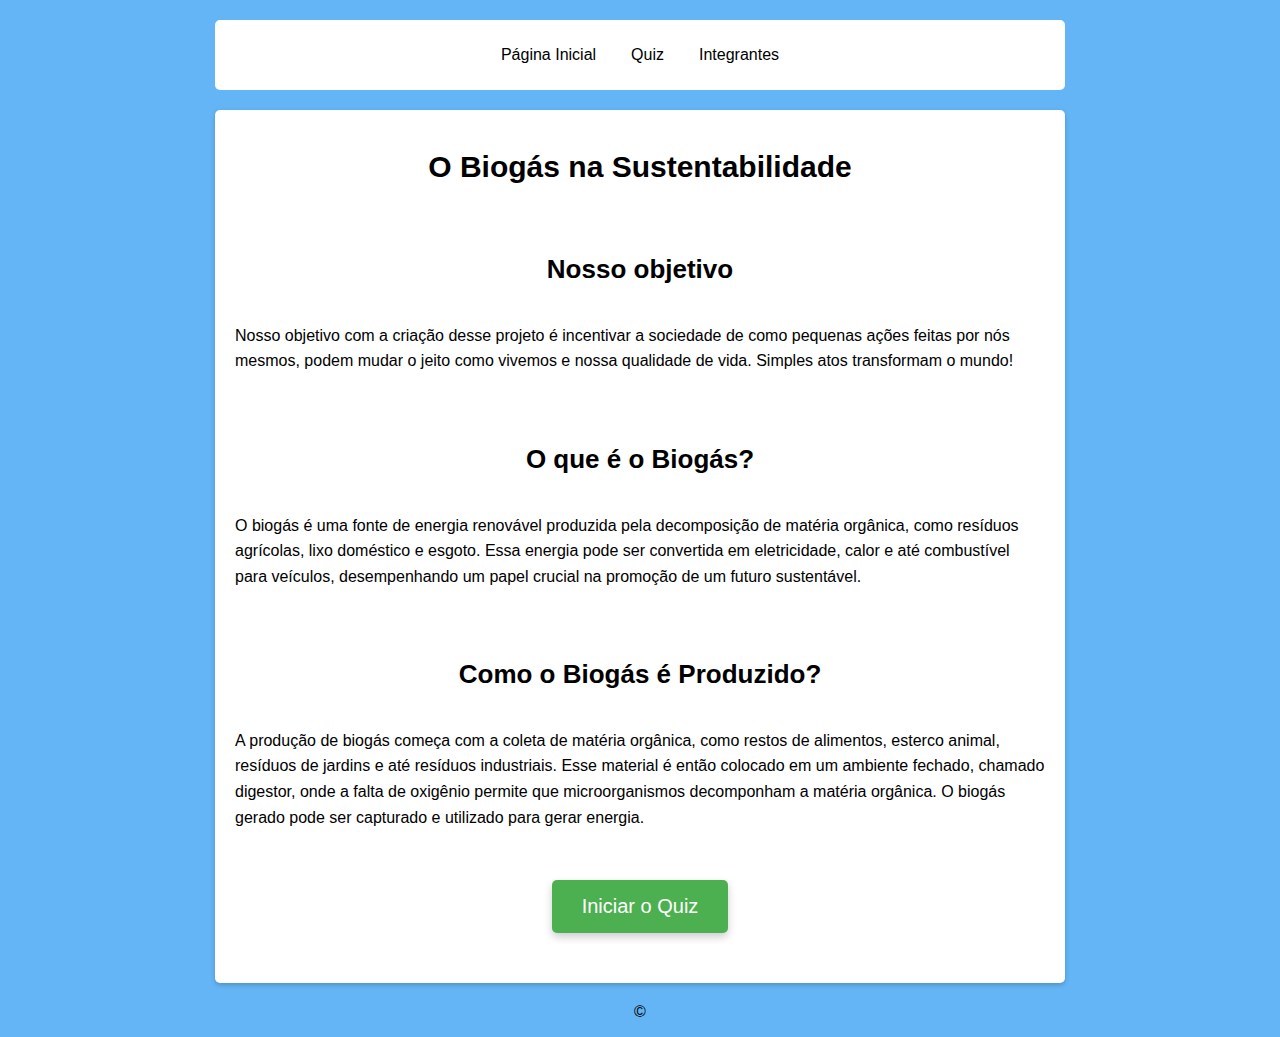
==== index.html @ 2411be3b "Update index.html" ====
<!DOCTYPE html>
<html lang="pt-BR">

<head>
    <meta charset="UTF-8">
    <meta name="viewport" content="width=device-width, initial-scale=1.0">
    <title>Biogás</title>
    <link rel="stylesheet" href="css/estilo.css">
</head>

<body>
    <!-- Cabeçalho da página -->
    <header>
        <nav>
            <ul>
                <li><a href="index.html">Página Inicial</a></li>
                <li><a href="quiz.html">Quiz</a></li>
                <li><a href="integrantes.html">Integrantes</a></li>
            </ul>
        </nav>
    </header>

    <main>
        <section id="informacoes-biogas">
            <h1>O Biogás na Sustentabilidade</h1>
            <h2>Nosso objetivo</h2>
            <p>Nosso objetivo com a criação desse projeto é incentivar a sociedade de como pequenas ações feitas por nós
                mesmos, podem mudar o jeito como vivemos e nossa qualidade de vida. Simples atos transformam o mundo!
            </p>

            <h2>O que é o Biogás?</h2>
            <p>O biogás é uma fonte de energia renovável produzida pela decomposição de matéria orgânica, como resíduos
                agrícolas, lixo doméstico e esgoto. Essa energia pode ser convertida em eletricidade, calor e até
                combustível para veículos, desempenhando um papel crucial na promoção de um futuro sustentável.</p>

            <h2>Como o Biogás é Produzido?</h2>
            <p>A produção de biogás começa com a coleta de matéria orgânica, como restos de alimentos, esterco animal,
                resíduos de jardins e até resíduos industriais. Esse material é então colocado em um ambiente fechado,
                chamado digestor, onde a falta de oxigênio permite que microorganismos decomponham a matéria orgânica. O
                biogás gerado pode ser capturado e utilizado para gerar energia.</p>


            <!-- Botão para iniciar quiz -->
            <a href="quiz.html" id="iniciar-quiz" class="btn">Iniciar o
                Quiz</a>
        </section>
    </main>

    <!-- Rodapé da página -->
    <footer>
        <p>&copy;</p>
    </footer>
</body>
<script src="js/chatbot.js"></script>


</html>
---- css/estilo.css ----
* {
    box-sizing: border-box;
}

body {
    font-family: 'Arial', sans-serif;
    background-color: #64b5f6;
    color: #000000;
    text-align: center;
    margin: 0;
    padding: 0;
    box-sizing: border-box;
}

/* cabeçalho */
header {
    background-color: #ffffff;
    max-width: 850px;
    width: 100%;
    border-radius: 5px;
    text-align: center;
    margin: 20px auto 0;
}

/* menu de navegacao */
header nav {
    display: flex;
    justify-content: center;
}

header nav ul {
    list-style: none;
    padding: 0;
    display: flex;
    gap: 15px;
    justify-content: center;
}

header nav ul li a {
    color: #000000;
    text-decoration: none;
    padding: 10px;
    display: inline-block;
}

header nav ul li a:hover {
    text-decoration: underline;
}

/* Seções */
section {
    display: flex;
    flex-direction: column;
    align-items: center;
    padding: 20px;
    margin: 20px auto;
    background: #ffffff;
    border-radius: 5px;
    box-shadow: 0 2px 5px rgba(0, 0, 0, 0.2);
    max-width: 850px;
    width: 100%;
    text-align: center;
    color: #000000;
}


section p {
    margin-bottom: 20px;
}

section img {
    max-width: 100%;
    height: auto;
    margin-top: 20px;
    border-radius: 5px;
}

#informacoes-biogas h1 {
    font-size: 30px;
}

#informacoes-biogas h2 {
    font-size: 26px;
    margin-top: 50px;
}

#informacoes-biogas p {
    text-align: left;
    font-size: 16px;
    line-height: 1.6;
    word-wrap: break-word;
}

/* botão de iniciar */
#iniciar-quiz {
    padding: 15px 30px;
    font-size: 20px;
    background-color: #4caf50;
    color: white;
    text-align: center;
    text-decoration: none;
    border-radius: 5px;
    cursor: pointer;
    transition: background-color 0.3s;
    box-shadow: 0 4px 8px rgba(0, 0, 0, 0.2);
    margin: 30px;
}

#iniciar-quiz:hover {
    background-color: #45a049;
}

#iniciar-quiz:disabled {
    background-color: #ccc;
    cursor: not-allowed;
    text-decoration: none;
}

/* tela do quiz */
#tela-quiz {
    background-color: #ffffff;
    padding: 30px;
    border-radius: 8px;
    width: 90%;
    max-width: 850px;
    margin: 30px auto;
    box-sizing: border-box;
    display: flex;
    flex-direction: column;
    align-items: center;
    justify-content: center;
    text-align: center;
}

/* perguntas */
.perguntas {
    display: flex;
    flex-direction: column;
    gap: 20px;
    margin-top: 20px;
    width: 100%;
}

.pergunta {
    background-color: #ffffff;
    padding: 20px;
    border: 1px solid #ccc;
    border-radius: 8px;
    width: 100%;
    box-sizing: border-box;
}

.pergunta .opcoes {
    display: flex;
    flex-direction: column;
    gap: 10px;
    align-items: center;
}


.opcao-resposta {
    width: 100%;
    padding: 12px 24px;
    font-size: 18px;
    cursor: pointer;
    border: none;
    background-color: #8f8f8f;
    color: #ffffff;
    border-radius: 5px;
    margin: 5px;
    transition: background-color 0.3s, transform 0.2s;
}


.opcao-resposta.selecionada {
    background-color: #4CAF50;
    color: white;
}

.opcao-resposta.correta {
    background-color: #4CAF50;
    color: white;
}

.opcao-resposta.errada {
    background-color: #f44336;
    color: white;
}

.opcao-resposta:hover {
    outline: 2px solid #4CAF50;
}

.opcao-resposta:disabled {
    background-color: #ddd;
    cursor: not-allowed;
}

.opcao-resposta.errada:disabled {
    background-color: #f44336;
    color: white;
}

.opcao-resposta.correta:disabled {
    background-color: #4CAF50;
    color: white;
}


#enviar-respostas {
    padding: 15px 30px;
    font-size: 20px;
    background-color: #4CAF50;
    color: white;
    border: none;
    border-radius: 5px;
    cursor: pointer;
    transition: background-color 0.3s;
    display: block;
    margin-top: 20px;
}


#enviar-respostas:hover {
    background-color: #45a049;
}

#enviar-respostas:disabled {
    background-color: #ccc;
    cursor: not-allowed;
}

/* Feedback do jogador */
.feedback {
    font-size: 18px;
    margin-top: 10px;
}

/* resultado final */
#resultado-final {
    margin-top: 20px;
    font-size: 22px;
    font-weight: bold;
    color: #2196F3;
    padding: 20px;
    background-color: #e0f7fa;
    border-radius: 8px;
    text-align: center;
}

/* botão tentar novamente */
#tentar-novamente {
    padding: 15px 30px;
    font-size: 20px;
    background-color: #FF5722;
    color: white;
    border: none;
    border-radius: 5px;
    cursor: pointer;
    transition: background-color 0.3s;
    display: block;
    margin-top: 20px;
}

#tentar-novamente:hover {
    background-color: #e64a19;
}

#tentar-novamente:disabled {
    background-color: #ccc;
    cursor: not-allowed;
}

/* integrantes */
#integrantes {
    text-align: center;
}

.foto-integrante {
    aspect-ratio: 1/1;
    width: 50%;
    max-width: 500px;
    height: auto;
    display: block;
    margin-left: auto;
    margin-right: auto;
}

/* Ícone do LinkedIn */
a.linkedin-icon i {
    font-size: 48px;
    color: #0A66C2;
    transition: color 0.3s;
    margin-right: 10px;
}

a.linkedin-icon i:hover {
    color: #004182;
}

/* Ícone do GitHub */
a.github-icon i {
    font-size: 48px;
    color: #333;
    transition: color 0.3s;
}

a.github-icon i:hover {
    color: #000;
}

#contato {
    background-color: #ffffff;
    padding: 20px;
    border-radius: 8px;
    box-shadow: 0 2px 5px rgba(0, 0, 0, 0.1);
    margin: 30px auto;
}

#form-contato {
    display: flex;
    flex-direction: column;
    gap: 15px;
}

#form-contato label {
    font-size: 16px;
    font-weight: bold;
}

#form-contato input,
#form-contato textarea {
    padding: 10px;
    font-size: 14px;
    border-radius: 5px;
    border: 1px solid #ccc;
    resize: none;
    width: 300px;
}

#form-contato button {
    padding: 10px 20px;
    font-size: 16px;
    background-color: #388e3c;
    color: white;
    border: none;
    border-radius: 5px;
    cursor: pointer;
    transition: background-color 0.3s;
}

#form-contato button:hover {
    background-color: #2e7d32;
}


@media (max-width: 900px) {

    header {
        width: 90%;
    }

    #tela-quiz {
        padding: 20px;
        width: 90%;
        margin: 20px auto;
    }

    .pergunta {
        padding: 15px;
    }

    .opcao-resposta {
        font-size: 16px;
        padding: 10px 20px;
    }

    #enviar-respostas,
    #tentar-novamente {
        font-size: 18px;
        padding: 12px 24px;
    }

    section {
        max-width: 90%;
        padding: 15px;
    }

    #informacoes-biogas h1 {
        font-size: 28px;
    }

    #informacoes-biogas h2 {
        font-size: 24px;
    }

}

@media (max-width: 600px) {
    #tela-quiz {
        padding: 15px;
        width: 90%;
        margin: 10px auto;
    }

    .pergunta {
        padding: 12px;
    }

    .opcao-resposta {
        font-size: 14px;
        padding: 8px 16px;
    }

    #enviar-respostas,
    #tentar-novamente {
        font-size: 16px;
        padding: 10px 20px;
    }

    section {
        padding: 10px;
        margin: 10px auto;
        width: 100%;
    }

    #informacoes-biogas h1 {
        font-size: 26px;
    }

    #informacoes-biogas h2 {
        font-size: 22px;
    }


    .feedback,
    #resultado-final,
    .pergunta {
        font-size: 14px;
    }
}
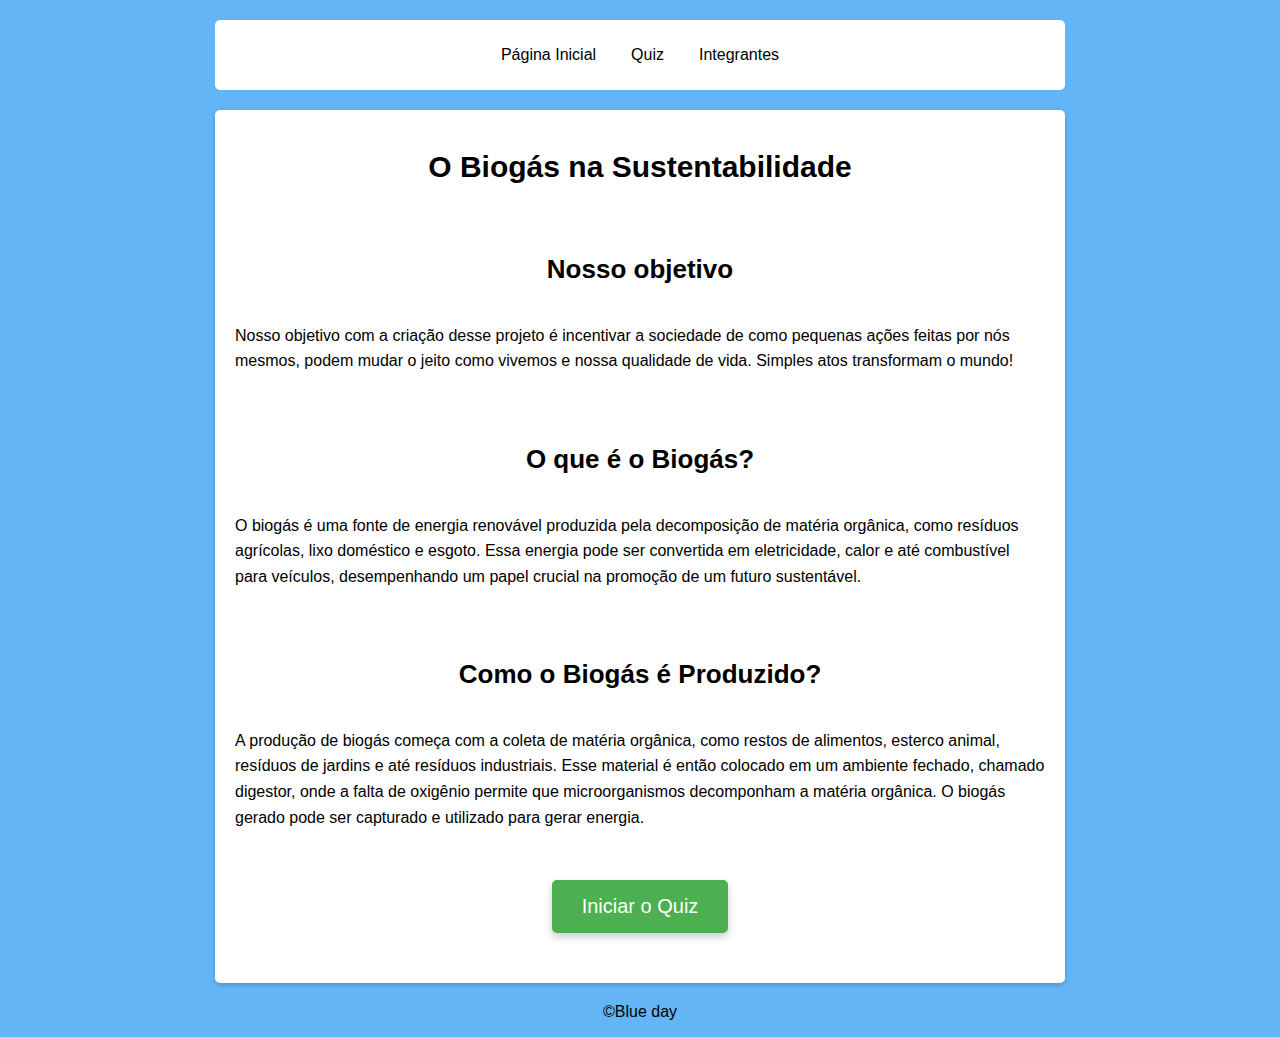
==== commit 536acd63: "copy" ====
--- a/index.html
+++ b/index.html
@@ -48,7 +48,7 @@
 
     <!-- Rodapé da página -->
     <footer>
-        <p>&copy;</p>
+        <p>&copy;Blue day</p>
     </footer>
 </body>
 <script src="js/chatbot.js"></script>
--- a/css/estilo.css
+++ b/css/estilo.css
@@ -62,7 +62,6 @@
     text-align: center;
     color: #000000;
 }
-
 
 section p {
     margin-bottom: 20px;
@@ -157,7 +156,6 @@
     align-items: center;
 }
 
-
 .opcao-resposta {
     width: 100%;
     padding: 12px 24px;
@@ -171,7 +169,6 @@
     transition: background-color 0.3s, transform 0.2s;
 }
 
-
 .opcao-resposta.selecionada {
     background-color: #4CAF50;
     color: white;
@@ -205,7 +202,6 @@
     background-color: #4CAF50;
     color: white;
 }
-
 
 #enviar-respostas {
     padding: 15px 30px;
@@ -219,7 +215,6 @@
     display: block;
     margin-top: 20px;
 }
-
 
 #enviar-respostas:hover {
     background-color: #45a049;
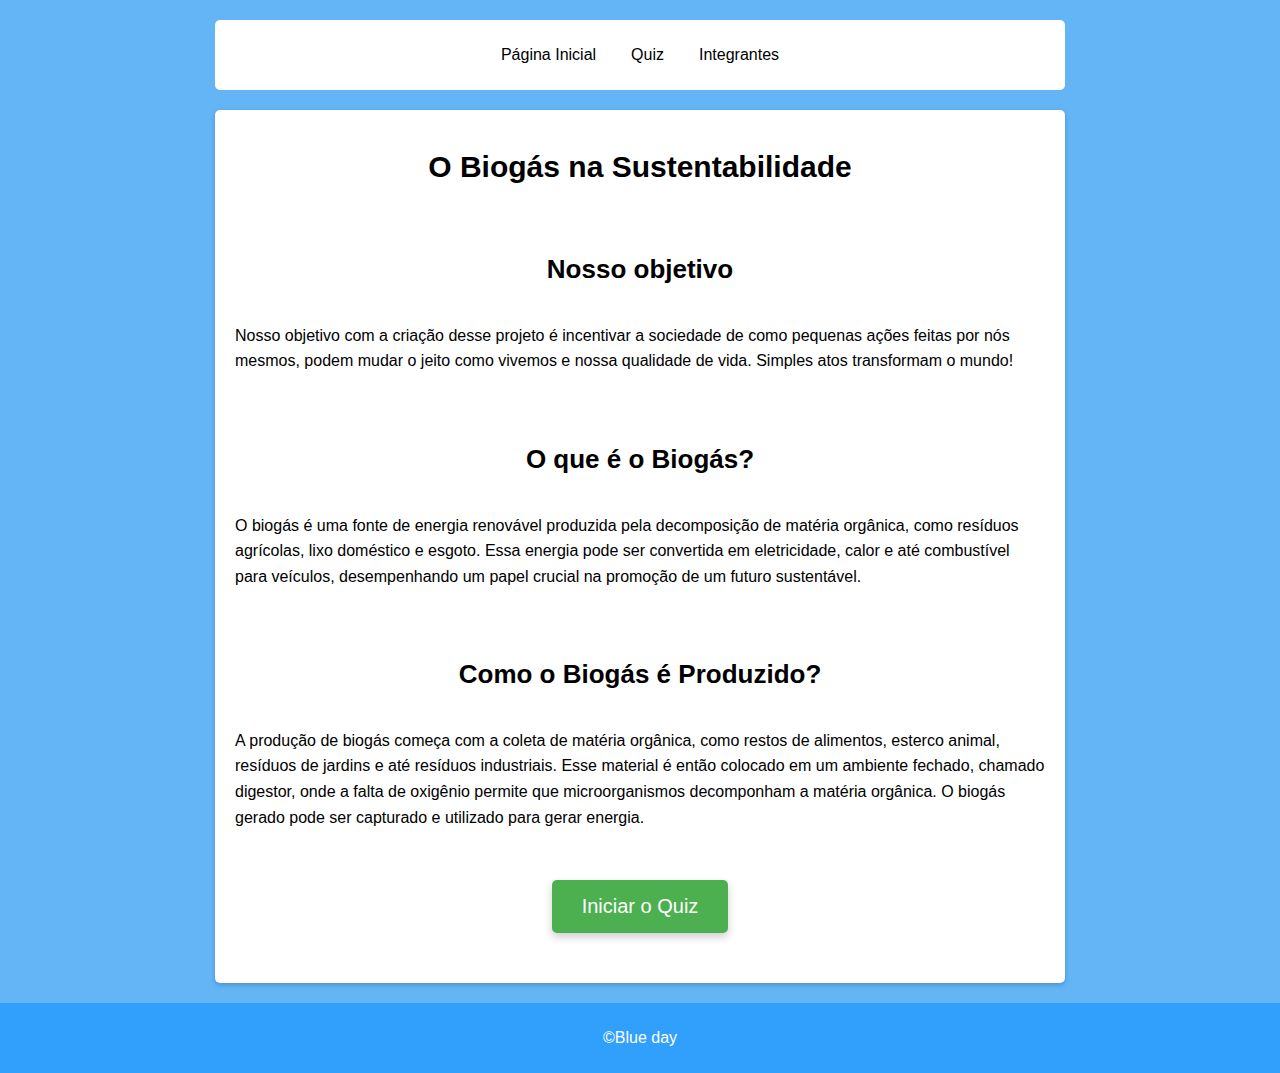
==== commit 9cff21b5: "Update index.html" ====
--- a/index.html
+++ b/index.html
@@ -41,8 +41,7 @@
 
 
             <!-- Botão para iniciar quiz -->
-            <a href="quiz.html" id="iniciar-quiz" class="btn">Iniciar o
-                Quiz</a>
+            <a href="quiz.html" id="iniciar-quiz" class="btn">Iniciar o Quiz</a>
         </section>
     </main>
 
--- a/css/estilo.css
+++ b/css/estilo.css
@@ -109,6 +109,14 @@
     background-color: #45a049;
 }
 
+/* rodape */
+footer{
+    text-align: center;
+    padding: 10px 0;
+    background-color: #30a0fc;
+    color: #ffffff;
+}
+
 #iniciar-quiz:disabled {
     background-color: #ccc;
     cursor: not-allowed;
@@ -118,11 +126,11 @@
 /* tela do quiz */
 #tela-quiz {
     background-color: #ffffff;
-    padding: 30px;
-    border-radius: 8px;
+    padding: 20px;
+    border-radius: 5px;
     width: 90%;
     max-width: 850px;
-    margin: 30px auto;
+    margin: 20px auto;
     box-sizing: border-box;
     display: flex;
     flex-direction: column;
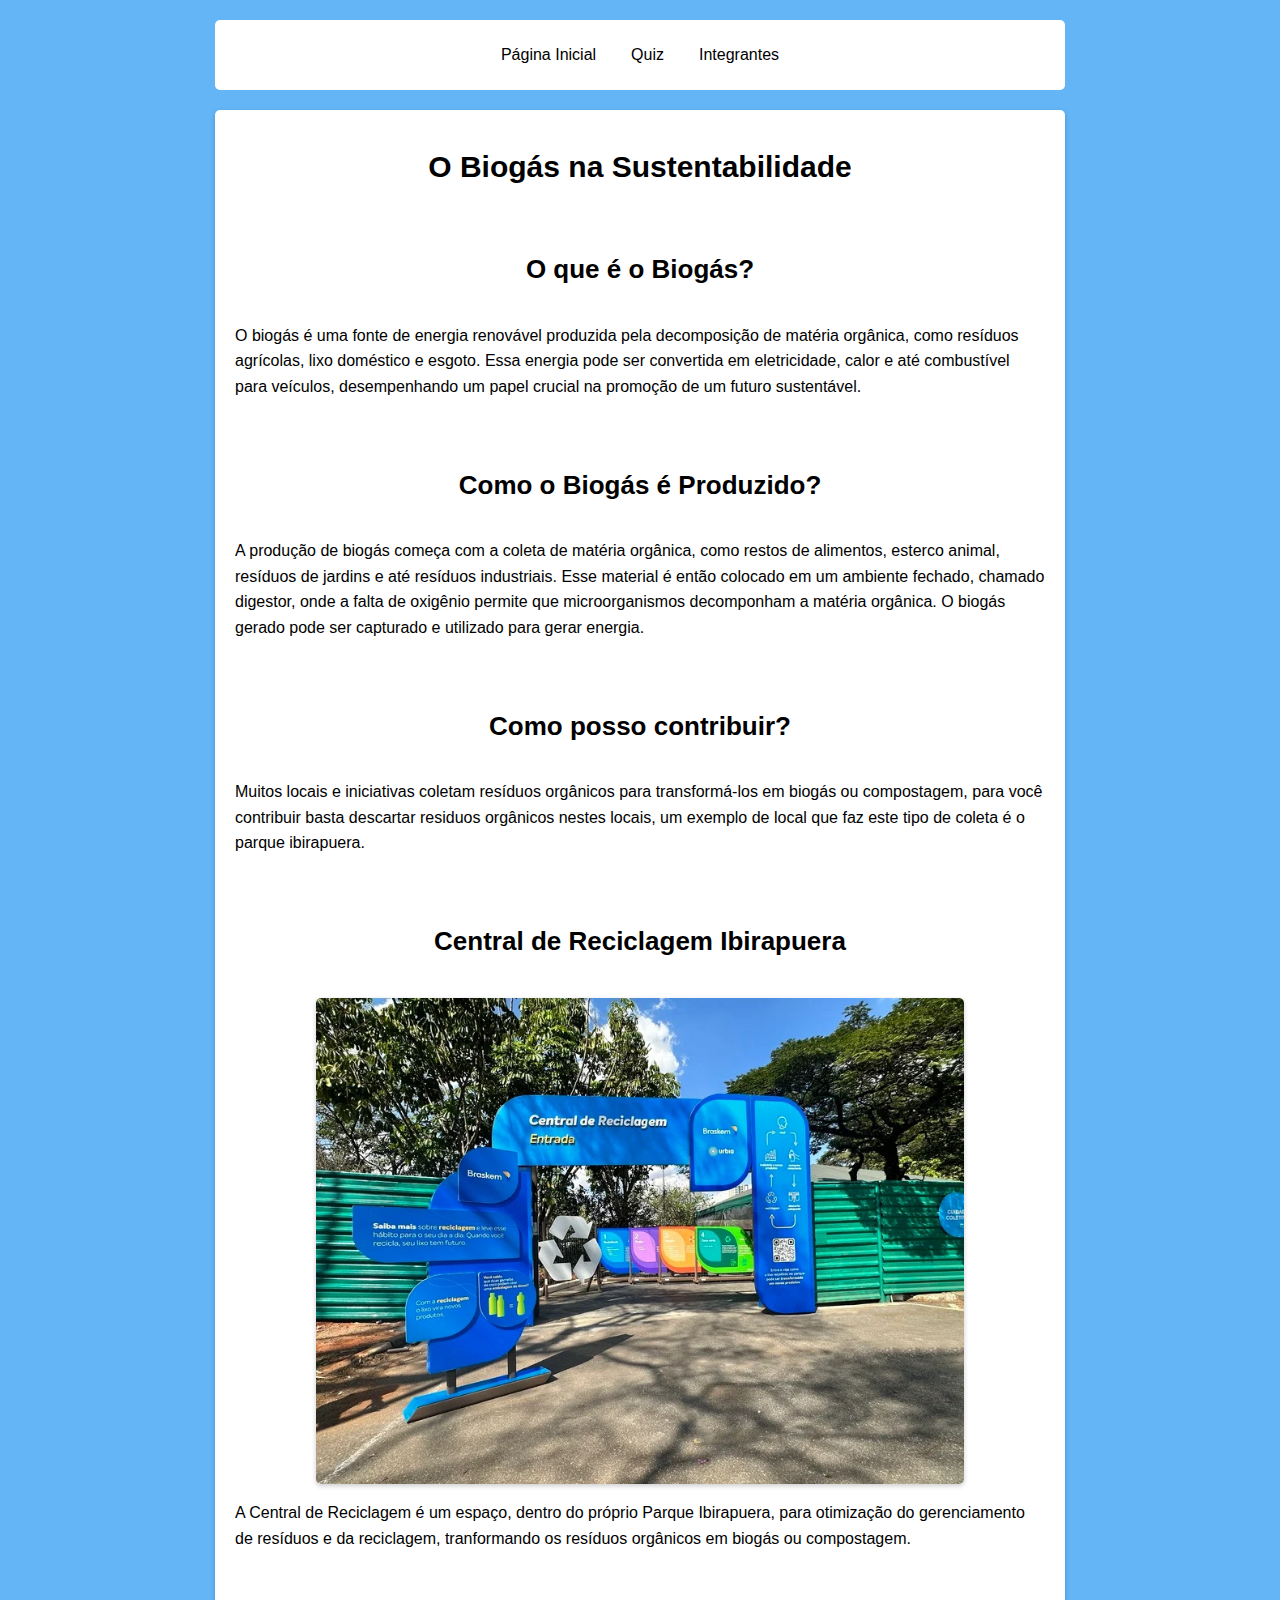
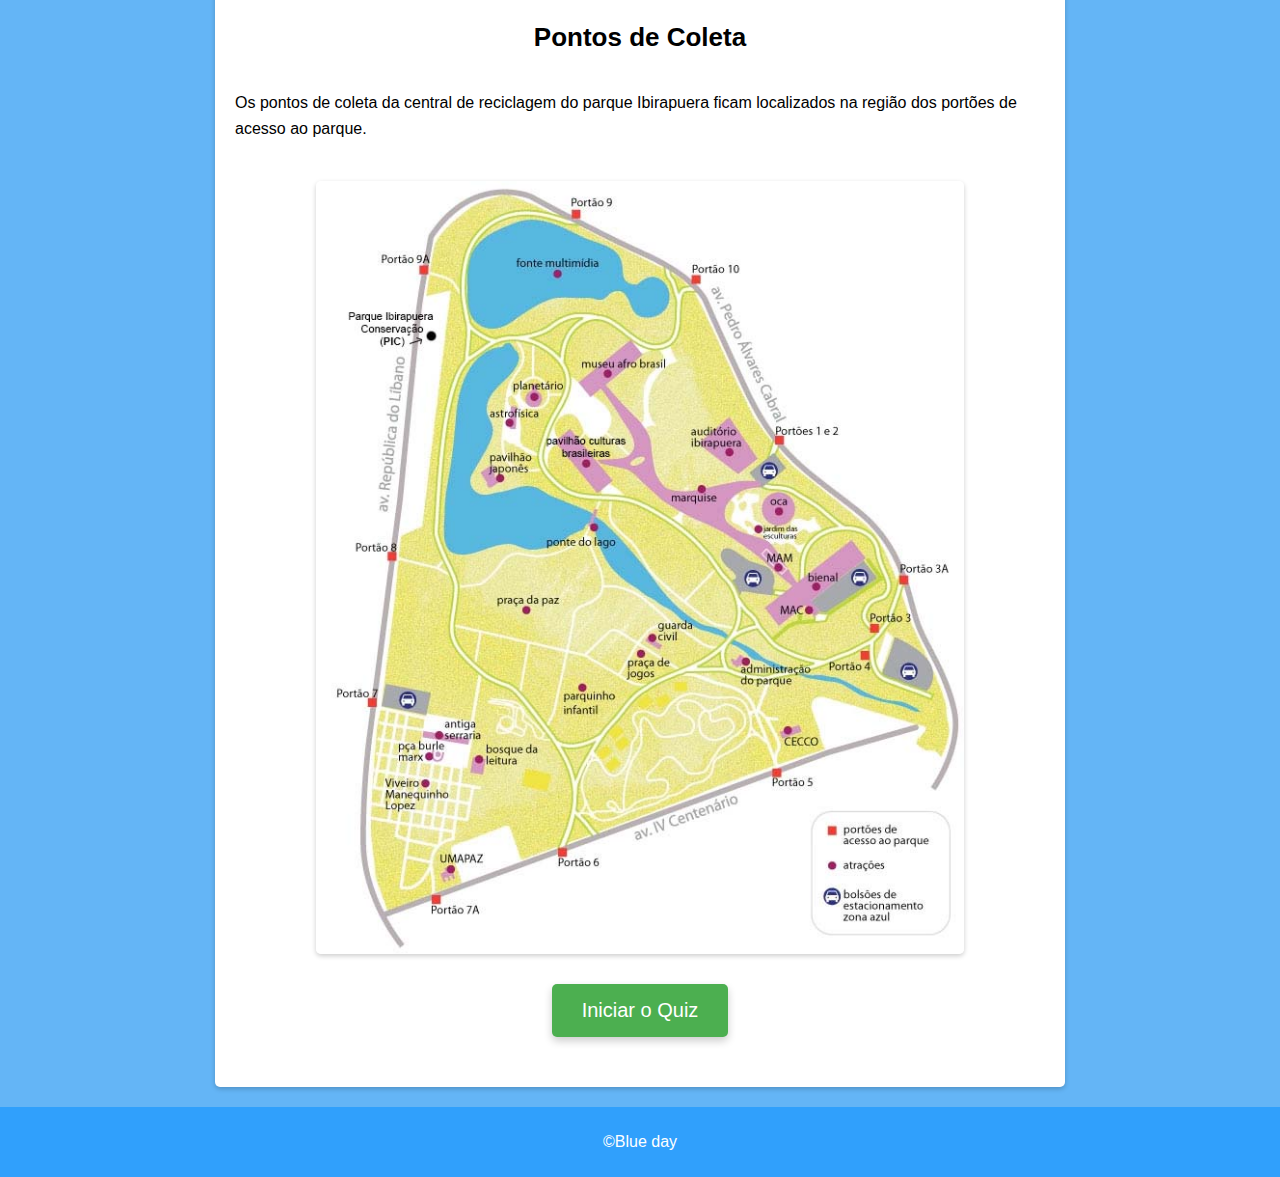
==== commit 50d1a09c: "imagens e form.js" ====
--- a/index.html
+++ b/index.html
@@ -23,10 +23,6 @@
     <main>
         <section id="informacoes-biogas">
             <h1>O Biogás na Sustentabilidade</h1>
-            <h2>Nosso objetivo</h2>
-            <p>Nosso objetivo com a criação desse projeto é incentivar a sociedade de como pequenas ações feitas por nós
-                mesmos, podem mudar o jeito como vivemos e nossa qualidade de vida. Simples atos transformam o mundo!
-            </p>
 
             <h2>O que é o Biogás?</h2>
             <p>O biogás é uma fonte de energia renovável produzida pela decomposição de matéria orgânica, como resíduos
@@ -39,6 +35,21 @@
                 chamado digestor, onde a falta de oxigênio permite que microorganismos decomponham a matéria orgânica. O
                 biogás gerado pode ser capturado e utilizado para gerar energia.</p>
 
+            <h2>Como posso contribuir?</h2>
+            <p> Muitos locais e iniciativas coletam resíduos orgânicos para transformá-los em biogás ou compostagem,
+                para você contribuir basta descartar residuos orgânicos nestes locais, um exemplo de local que faz este
+                tipo de coleta é o parque ibirapuera.</p>
+
+            <h2>Central de Reciclagem Ibirapuera</h2>
+            <img src="imagens/central-reciclagem.jpg" alt="Central de reciclagem">
+            <p>A Central de Reciclagem é um espaço, dentro do próprio Parque Ibirapuera, para otimização do
+                gerenciamento de resíduos e da reciclagem, tranformando os resíduos orgânicos em biogás ou
+                compostagem.</p>
+
+            <h2>Pontos de Coleta</h2>
+            <p>Os pontos de coleta da central de reciclagem do parque Ibirapuera ficam localizados na região dos portões
+                de acesso ao parque.</p>
+            <img src="imagens/mapa-ibirapuera.jpg" alt="Mapa Ibirapuera">
 
             <!-- Botão para iniciar quiz -->
             <a href="quiz.html" id="iniciar-quiz" class="btn">Iniciar o Quiz</a>
@@ -49,8 +60,8 @@
     <footer>
         <p>&copy;Blue day</p>
     </footer>
+    <script src="js/chatbot.js"></script>
 </body>
-<script src="js/chatbot.js"></script>
 
 
 </html>--- a/css/estilo.css
+++ b/css/estilo.css
@@ -68,9 +68,10 @@
 }
 
 section img {
-    max-width: 100%;
+    max-width: 80%;
     height: auto;
     margin-top: 20px;
+    box-shadow: 0 2px 5px rgba(0, 0, 0, 0.2);
     border-radius: 5px;
 }
 
@@ -110,7 +111,7 @@
 }
 
 /* rodape */
-footer{
+footer {
     text-align: center;
     padding: 10px 0;
     background-color: #30a0fc;
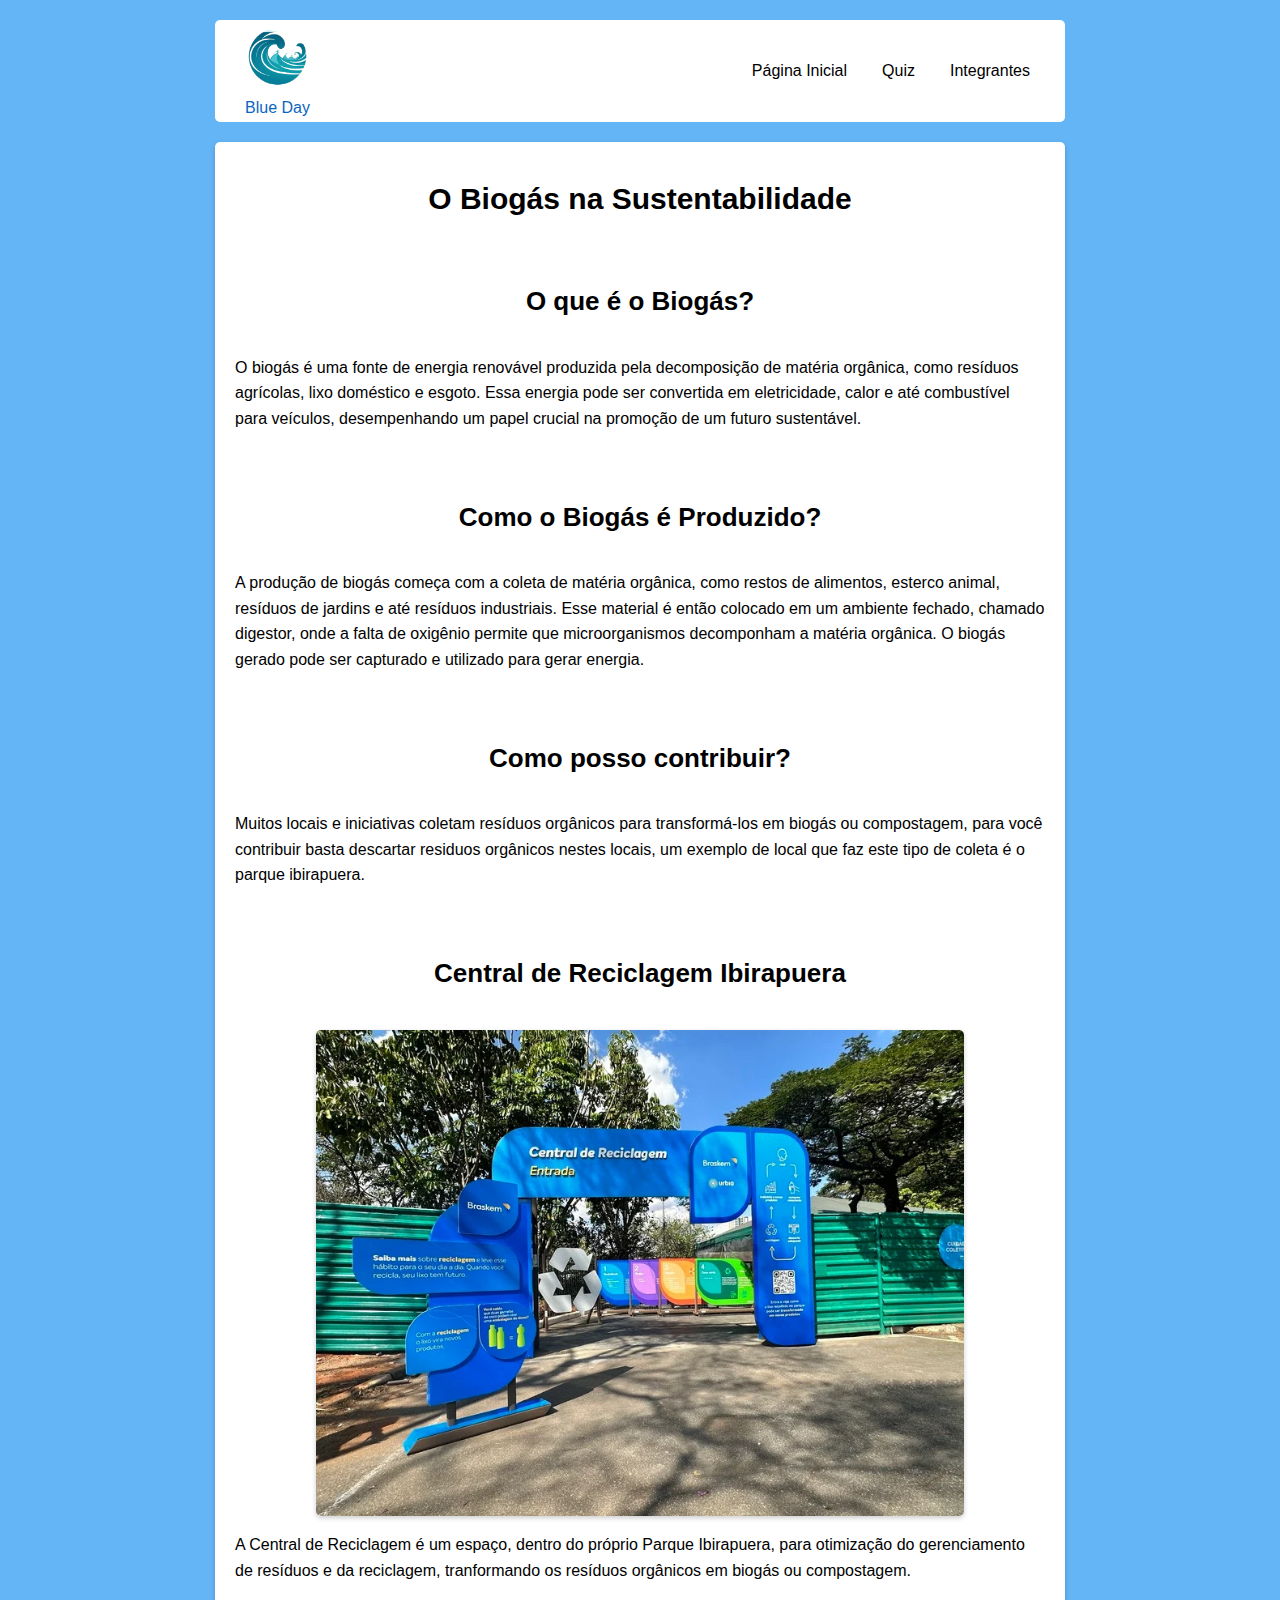
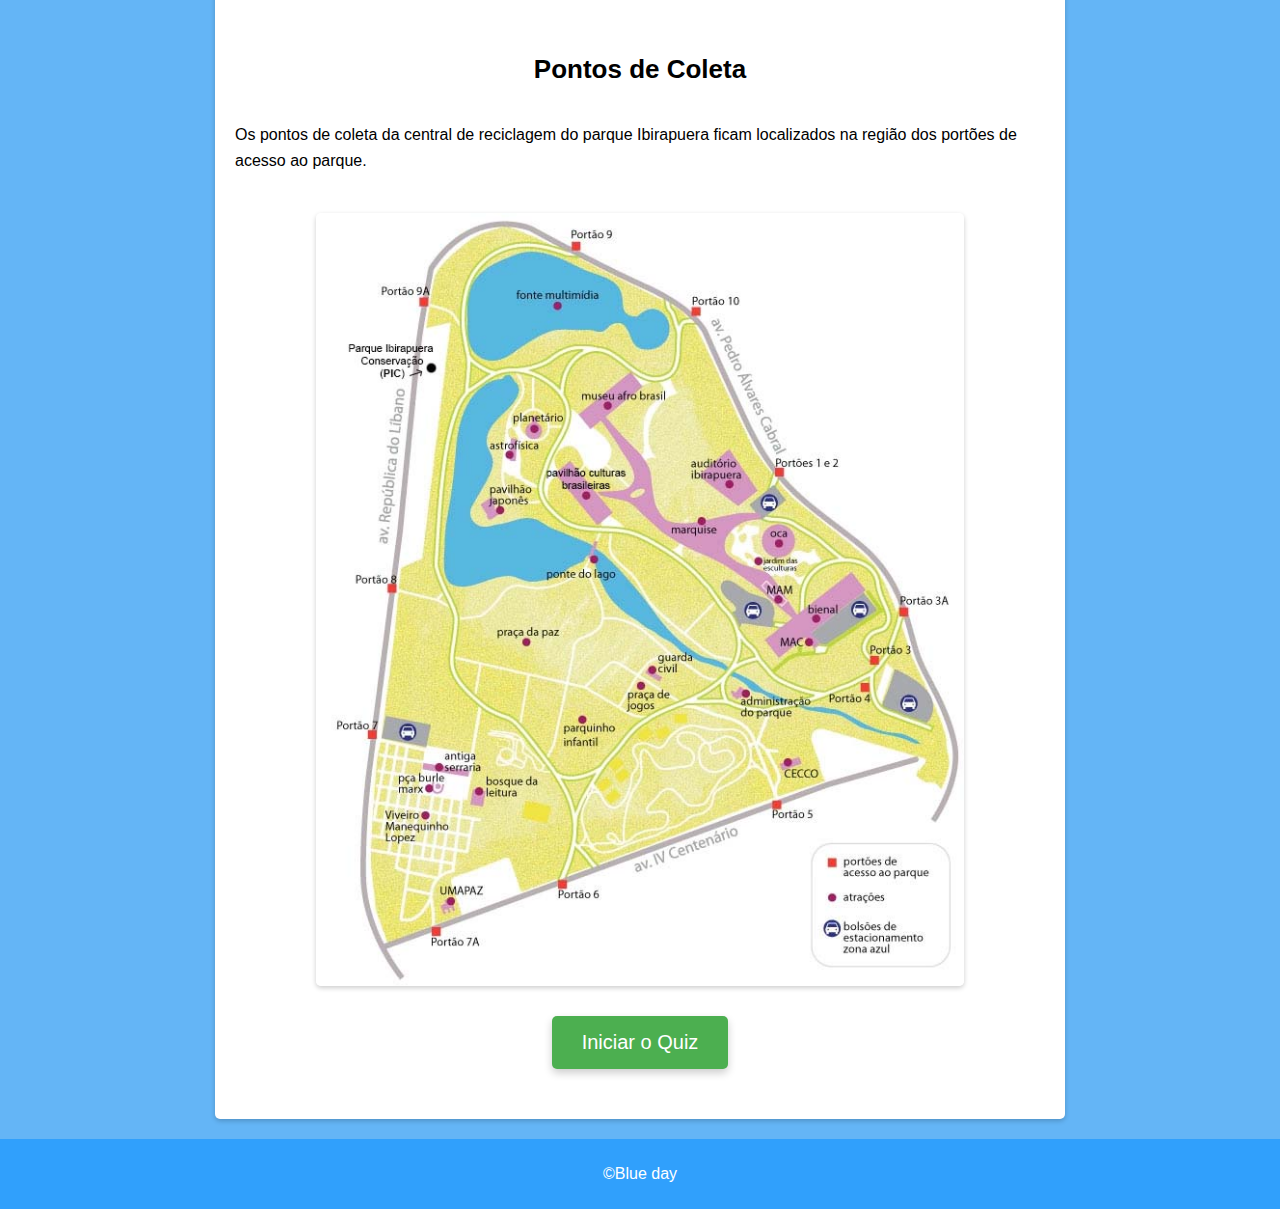
==== commit 62db6338: "logo" ====
--- a/index.html
+++ b/index.html
@@ -11,6 +11,10 @@
 <body>
     <!-- Cabeçalho da página -->
     <header>
+        <div>
+            <img src="imagens/logo.png" alt="Logo" id="logo">
+            <p id="texto-logo">Blue Day</p>
+        </div>
         <nav>
             <ul>
                 <li><a href="index.html">Página Inicial</a></li>
--- a/css/estilo.css
+++ b/css/estilo.css
@@ -1,6 +1,7 @@
 * {
     box-sizing: border-box;
 }
+
 
 body {
     font-family: 'Arial', sans-serif;
@@ -13,6 +14,19 @@
 }
 
 /* cabeçalho */
+#logo {
+    max-width: 75px;
+    max-height: 75px;
+    margin: auto 0;
+}
+
+#texto-logo {
+    gap: 10px;
+    margin: 0 0 5px 0;
+    color: #0A66C2;
+    font-family: 'Franklin Gothic Medium', 'Arial Narrow', Arial, sans-serif;
+}
+
 header {
     background-color: #ffffff;
     max-width: 850px;
@@ -20,12 +34,16 @@
     border-radius: 5px;
     text-align: center;
     margin: 20px auto 0;
+    display: flex;
+    justify-content: space-between;
+    padding: 0px 25px;
 }
 
 /* menu de navegacao */
 header nav {
     display: flex;
     justify-content: center;
+    margin: auto 0;
 }
 
 header nav ul {
@@ -33,7 +51,6 @@
     padding: 0;
     display: flex;
     gap: 15px;
-    justify-content: center;
 }
 
 header nav ul li a {
@@ -359,9 +376,14 @@
 
 
 @media (max-width: 900px) {
+    #logo {
+        max-width: 65px;
+        max-height: 65px;
+    }
 
     header {
         width: 90%;
+        padding: 0px 20px;
     }
 
     #tela-quiz {
@@ -401,6 +423,15 @@
 }
 
 @media (max-width: 600px) {
+    #logo {
+        max-width: 55px;
+        max-height: 55px;
+    }
+
+    header {
+        padding: 0px 15px;
+    }
+
     #tela-quiz {
         padding: 15px;
         width: 90%;
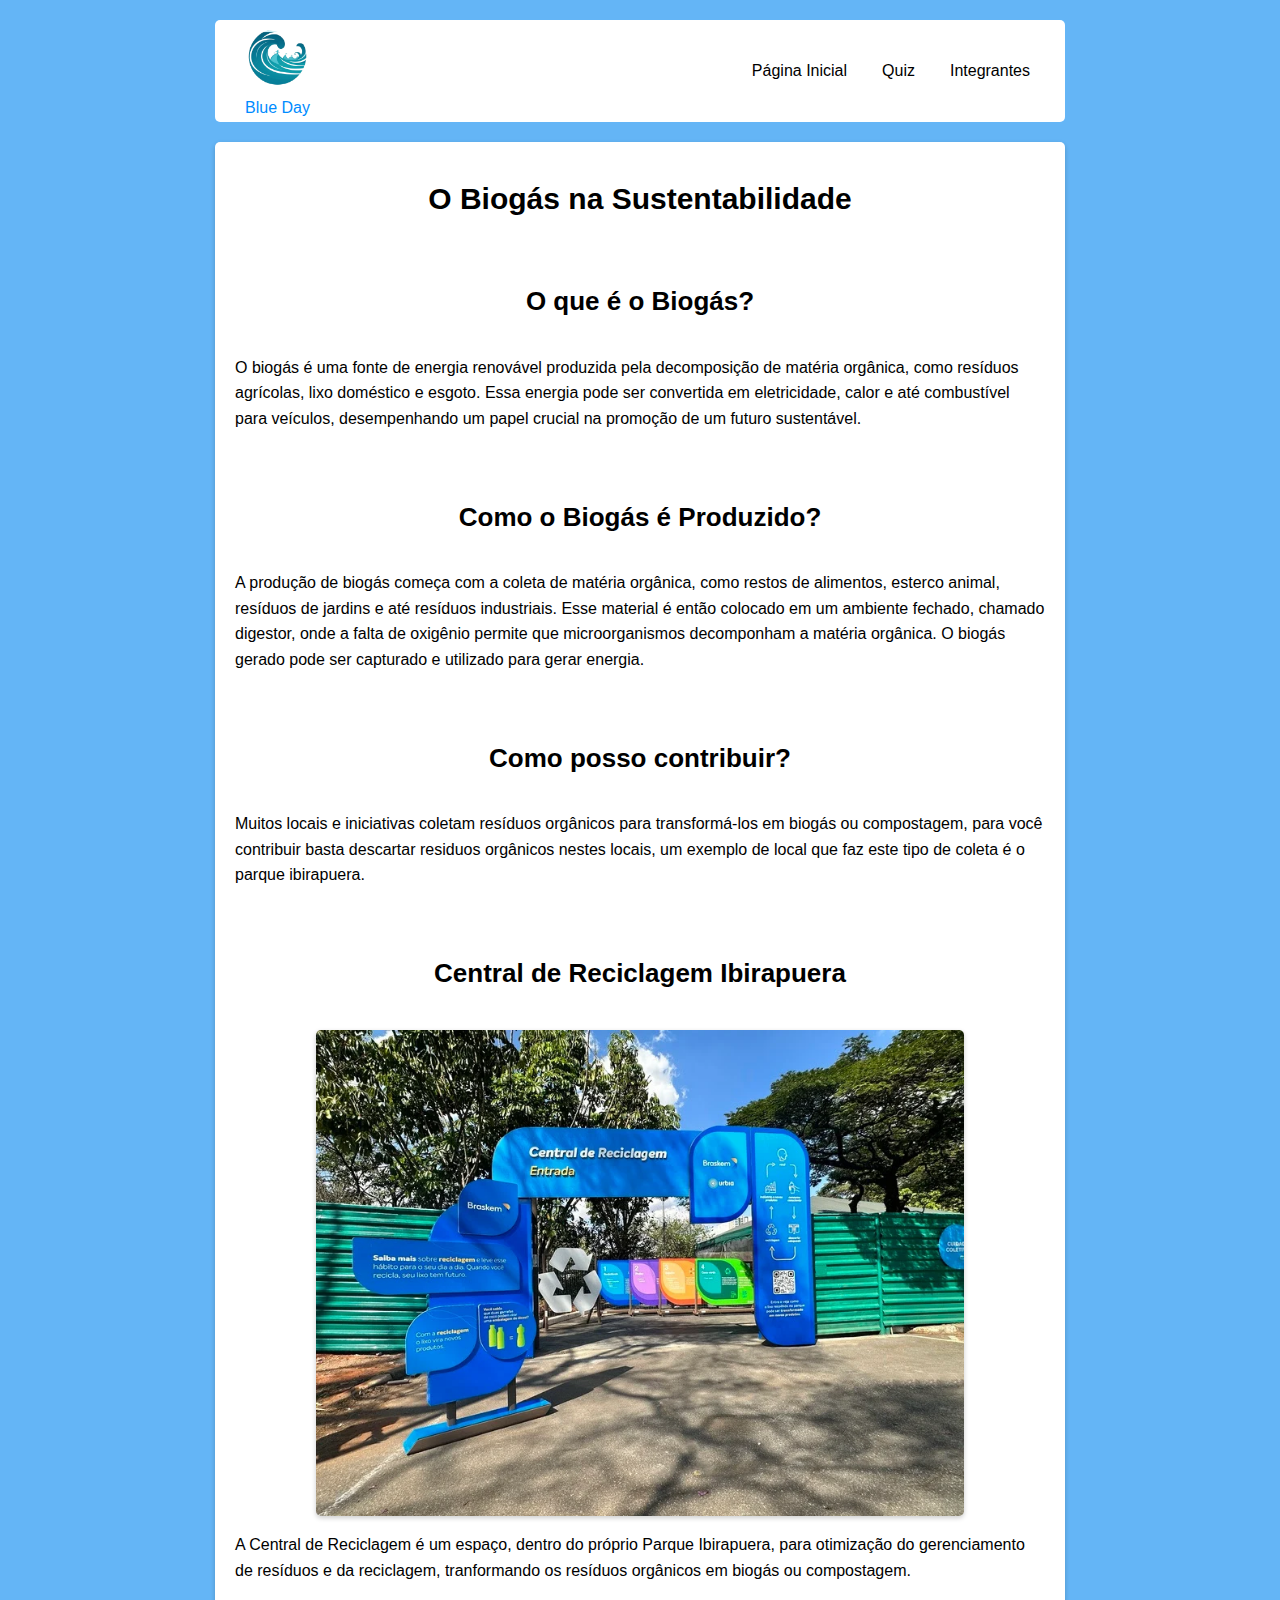
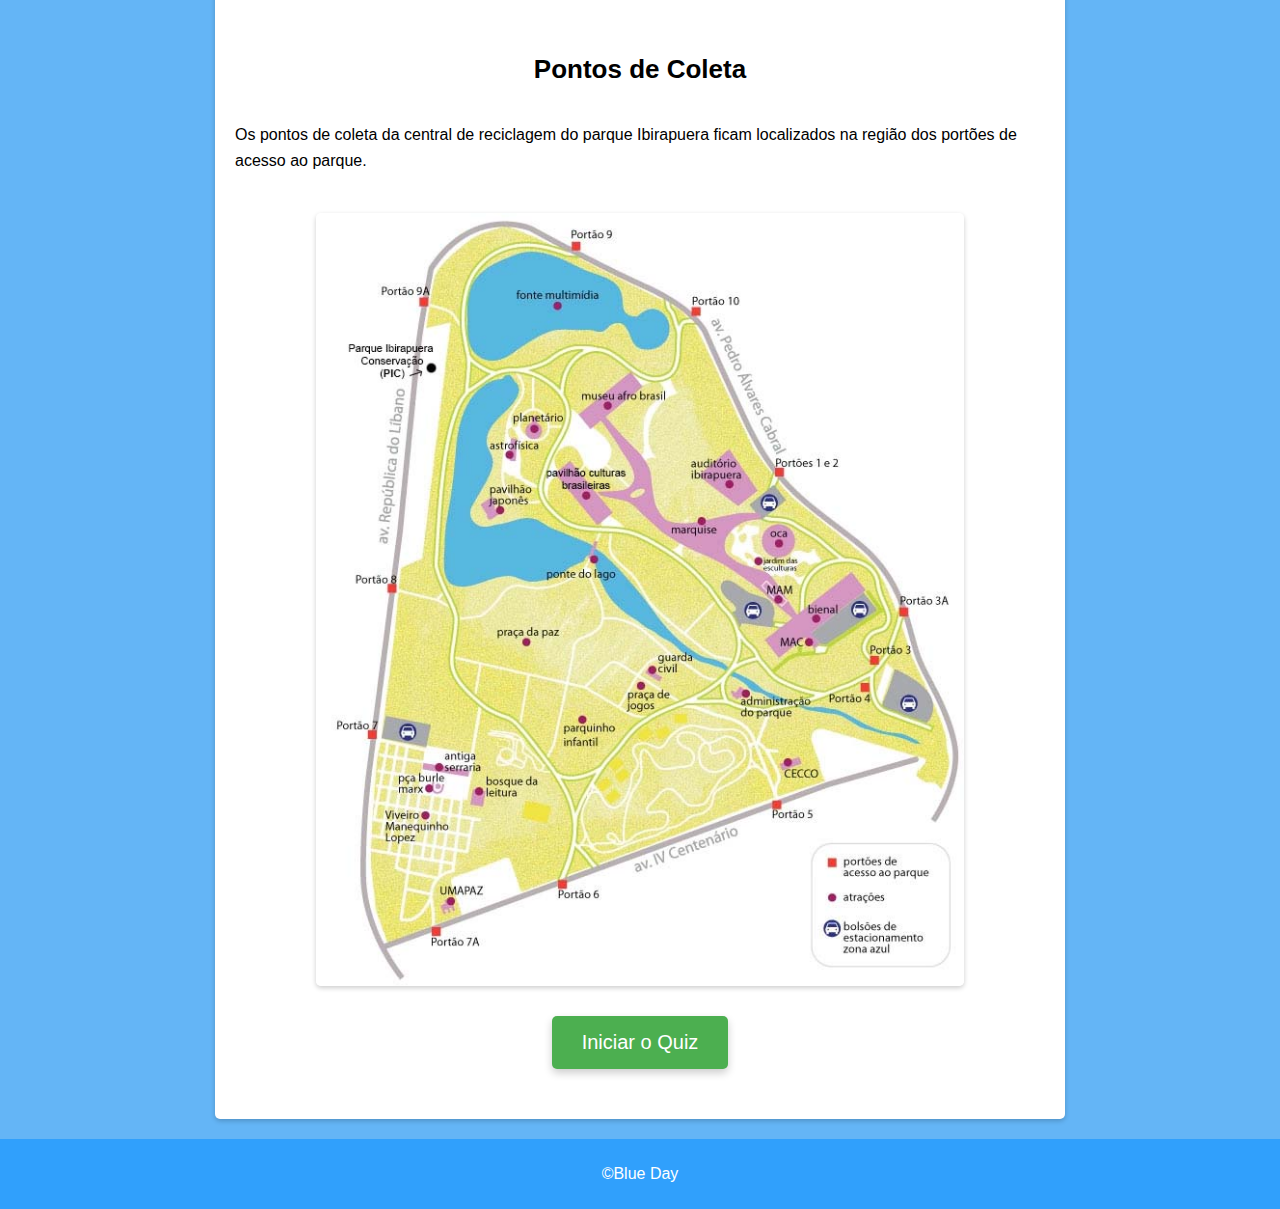
==== commit 1442548d: "perguntas corrigidas" ====
--- a/index.html
+++ b/index.html
@@ -62,7 +62,7 @@
 
     <!-- Rodapé da página -->
     <footer>
-        <p>&copy;Blue day</p>
+        <p>&copy;Blue Day</p>
     </footer>
     <script src="js/chatbot.js"></script>
 </body>
--- a/css/estilo.css
+++ b/css/estilo.css
@@ -23,7 +23,7 @@
 #texto-logo {
     gap: 10px;
     margin: 0 0 5px 0;
-    color: #0A66C2;
+    color: #008cff;
     font-family: 'Franklin Gothic Medium', 'Arial Narrow', Arial, sans-serif;
 }
 
@@ -374,6 +374,18 @@
     background-color: #2e7d32;
 }
 
+.mensagem-erro {
+    color: red;
+    margin: 0;
+}
+
+.mensagem-sucesso {
+    color: green;
+    margin: 0;
+}
+
+
+
 
 @media (max-width: 900px) {
     #logo {
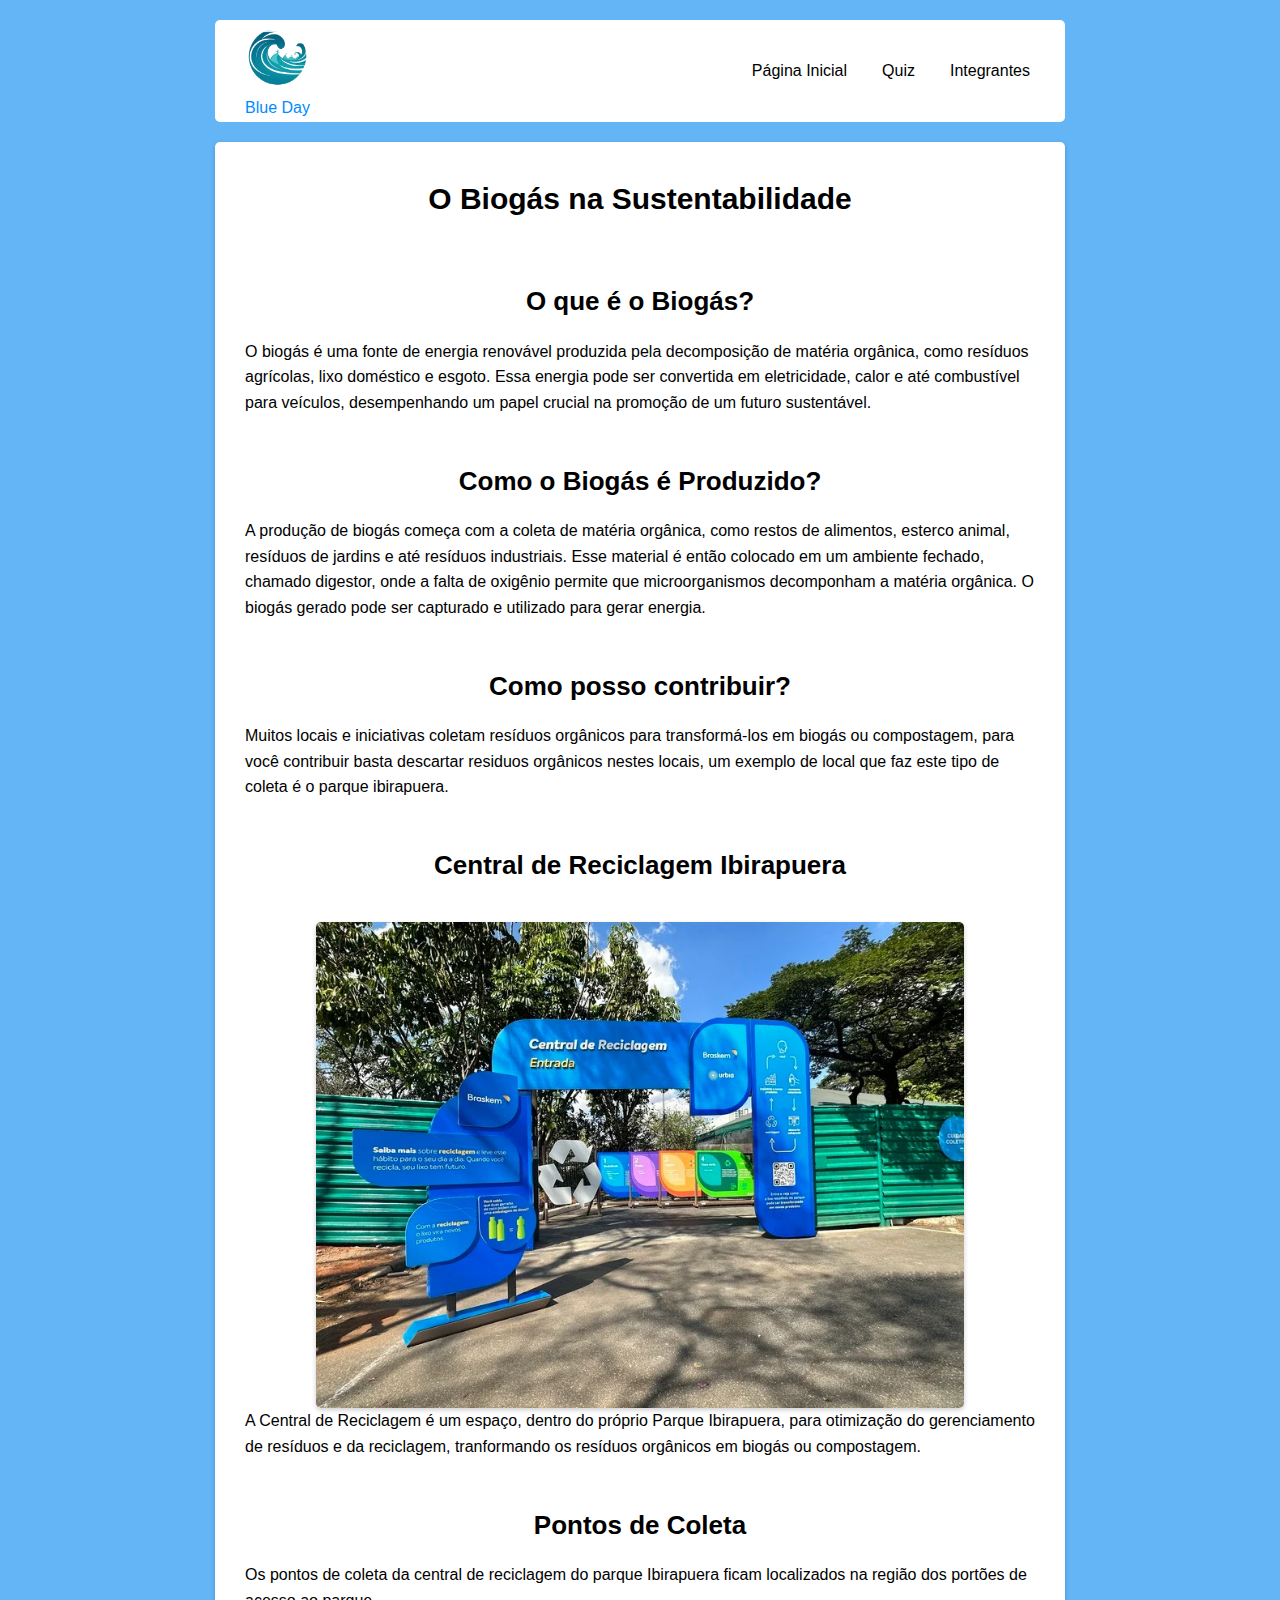
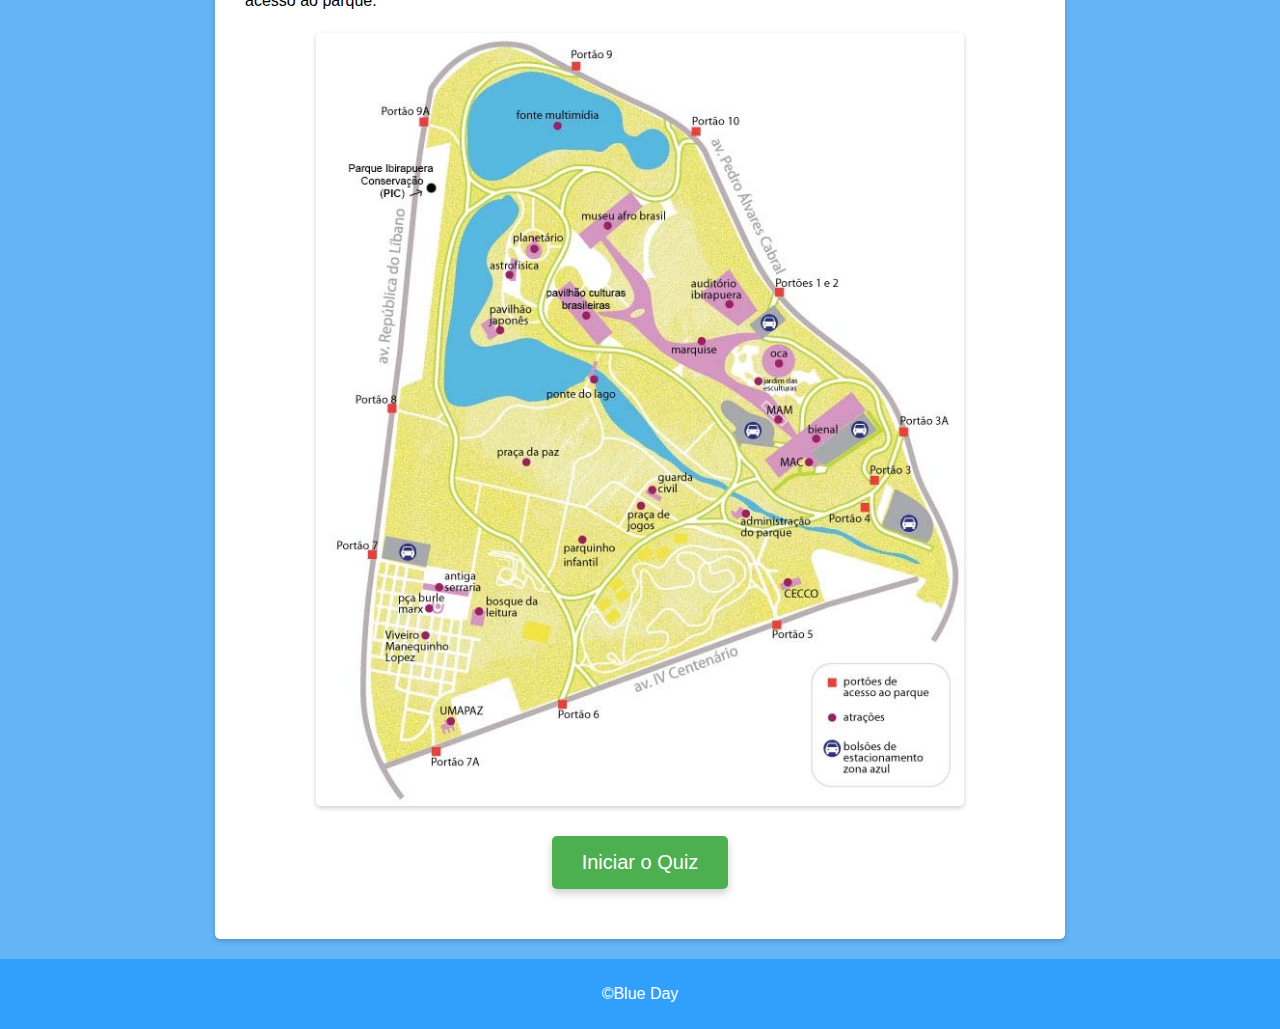
==== commit d26cb239: "ajuste textos" ====
--- a/index.html
+++ b/index.html
@@ -64,7 +64,7 @@
     <footer>
         <p>&copy;Blue Day</p>
     </footer>
-    <script src="js/chatbot.js"></script>
+    <!-- <script src="js/chatbot.js"></script> -->
 </body>
 
 
--- a/css/estilo.css
+++ b/css/estilo.css
@@ -106,6 +106,7 @@
     font-size: 16px;
     line-height: 1.6;
     word-wrap: break-word;
+    margin: 0 10px;
 }
 
 /* botão de iniciar */
